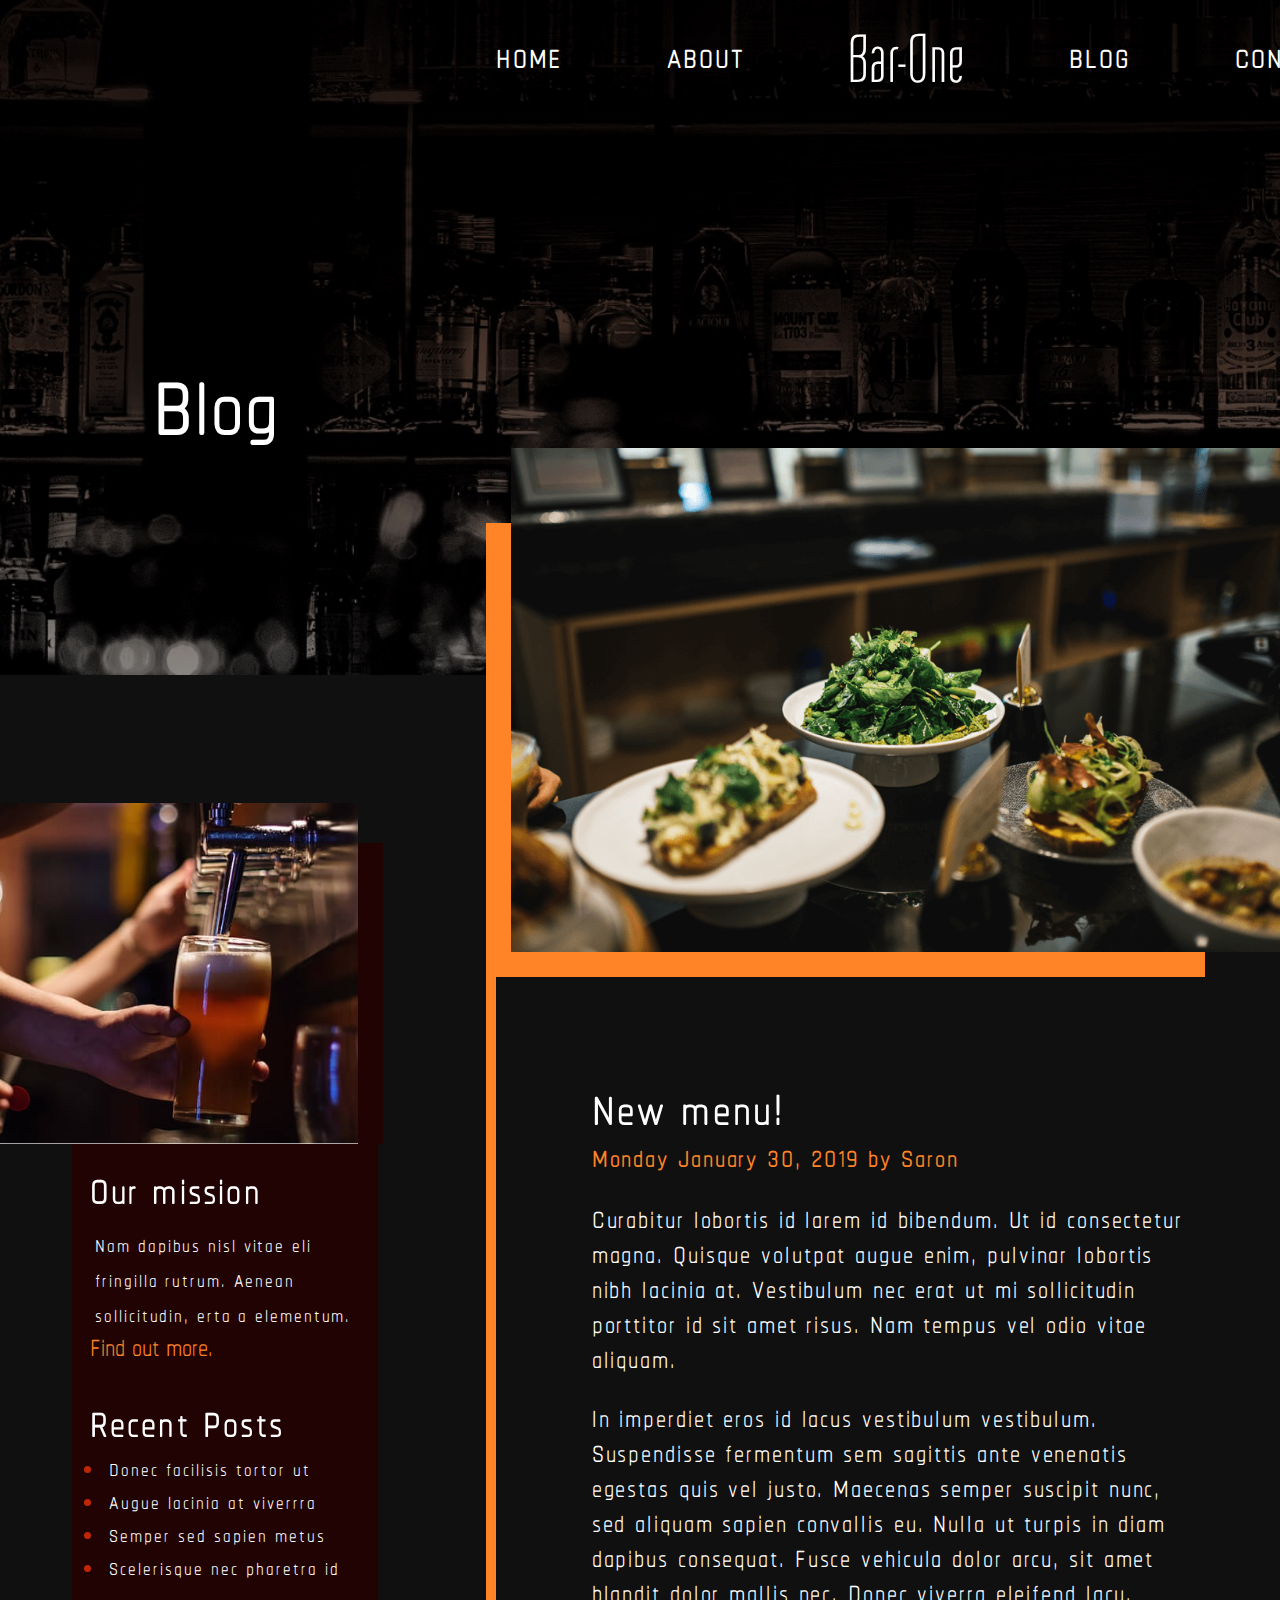
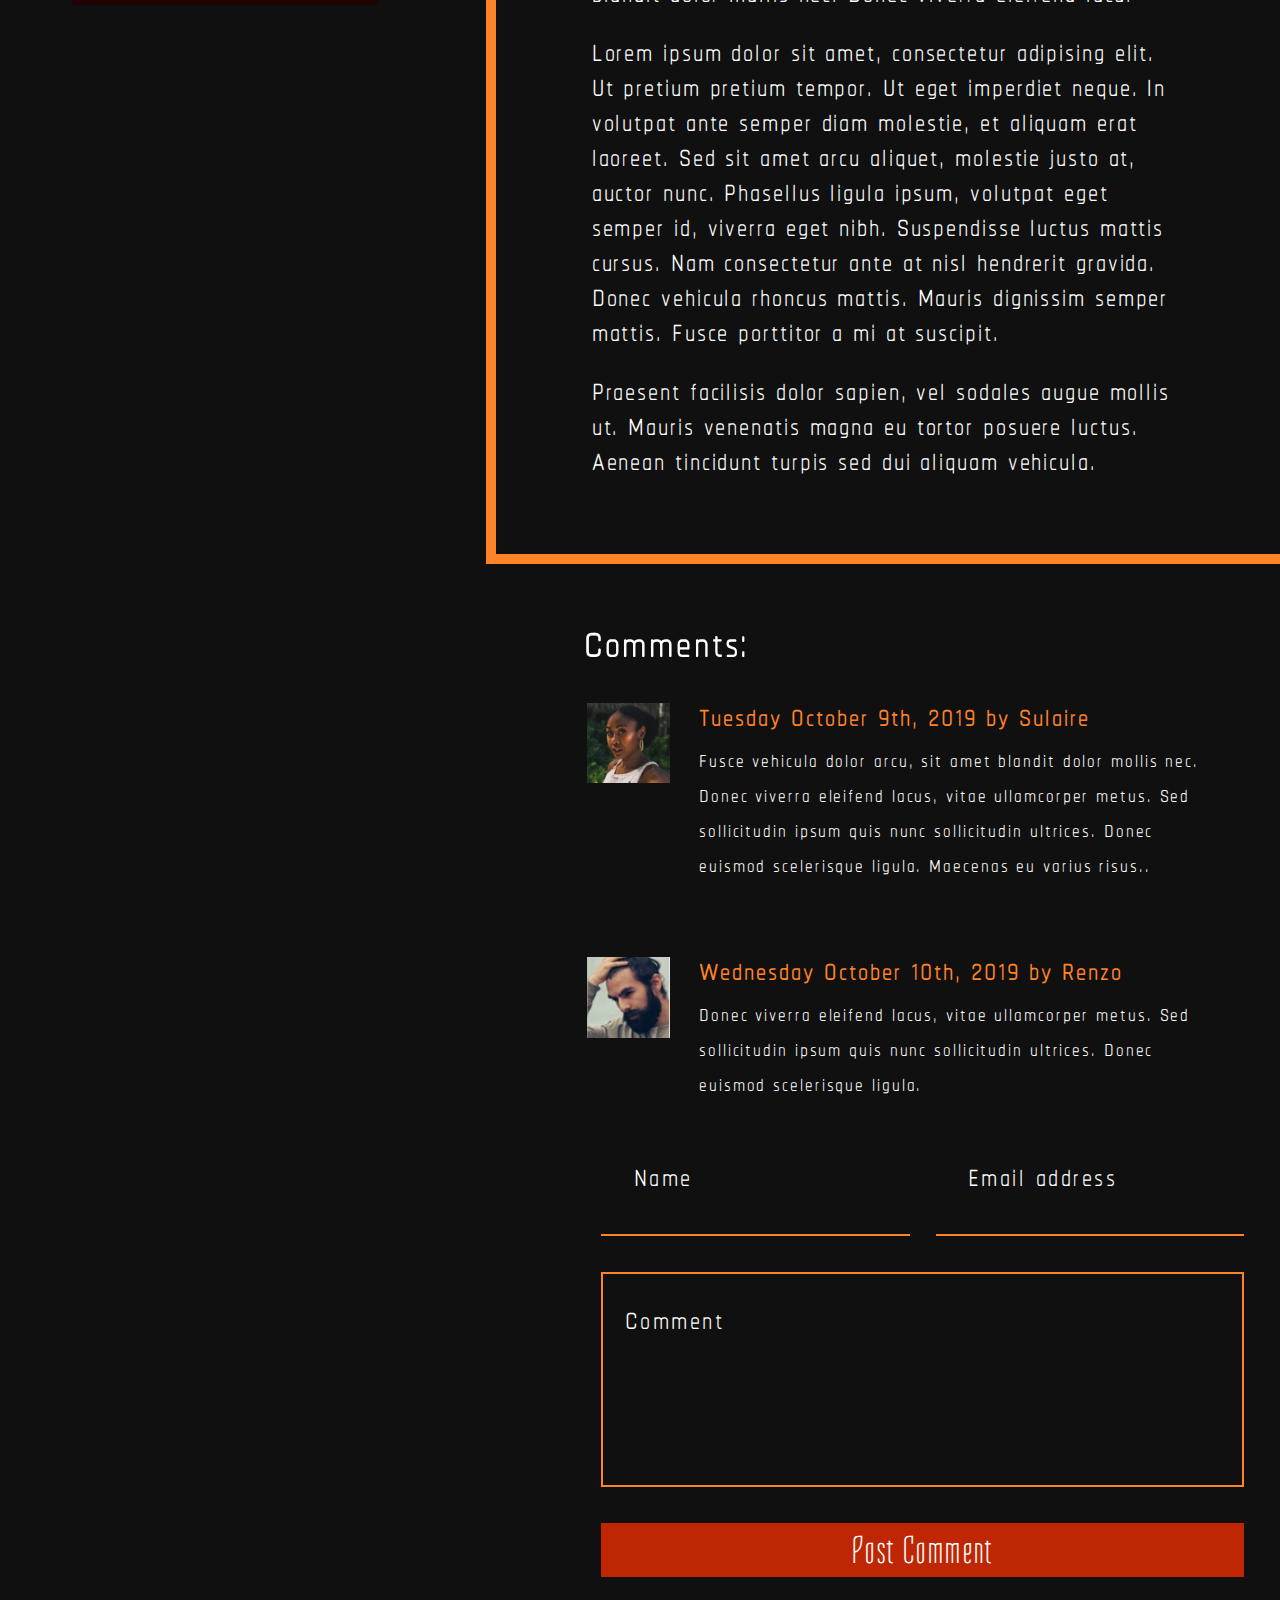
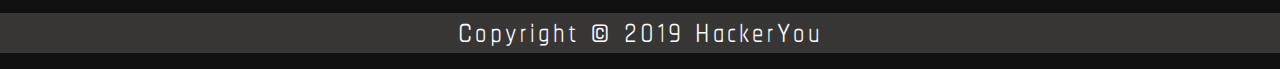
==== blog.html @ d4b72c8e "almost done" ====
<!DOCTYPE html>
<html lang="en">
<head>
    <meta charset="UTF-8">
    <meta name="viewport" content="width=device-width, initial-scale=1.0">
    <meta http-equiv="X-UA-Compatible" content="ie=edge">
    <link rel="stylesheet" href="https://use.fontawesome.com/releases/v5.7.0/css/all.css" integrity="sha384-lZN37f5QGtY3VHgisS14W3ExzMWZxybE1SJSEsQp9S+oqd12jhcu+A56Ebc1zFSJ"
        crossorigin="anonymous">
    <link href="https://fonts.googleapis.com/css?family=Chathura:400,700|Tulpen+One" rel="stylesheet">
    <link rel="stylesheet" href="styles/main.css">
    <title>Blog</title>
</head>
<body>
   <header>
       <div class="blog-background">
            <div class="blog-container">
                <nav>
                    <ul class="nav-container">
                        <li><a href="index.html">Home</a></li>
                        <li><a href="index.html#about">About</a></li>
                        <li><a href="index.html#bar-one" id="logo">Bar-One</a></li>
                        <li><a href="blog.html">Blog</a></li>
                        <li><a href="contact.html">Contact</a></li>
                    </ul>
                </nav>
                <h1>Blog</h1>
                <div class="blog-header-image">
                    <img src="assets/post-image.png" alt="">
                </div>
            </div>
        </div>
    </header>
    <main>
        <div class="flex-container">
            <aside class="sidebar">
                <div class="sidebar-image">
                    <img src="assets/sidebar-image.jpg" alt="">
                </div>
                <div class="sidebar-text">
                    <div class="mission">
                        <h2>Our mission</h2>
                        <p>Nam dapibus nisl vitae eli fringilla rutrum. Aenean sollicitudin, erta a elementum.</p>
                        <a href="#">Find out more.</a>
                    </div>
                    <div class="posts">
                        <h2>Recent Posts</h2>
                        <ul>
                            <li><a href="#"></a><span>Donec facilisis tortor ut</span></li>
                            <li><a href="#"></a><span>Augue lacinia at viverrra</span></li>
                            <li><a href="#"></a><span>Semper sed sapien metus</span></li>
                            <li><a href="#"></a><span>Scelerisque nec pharetra id</span></li>
                        </ul>
                    </div>
                </div>
            </aside>
        
            <section class="menu-section">
                <div class="menu-comments-box">
                    <div class="menu-text">
                        <h2>New menu!</h2>
                        <h3>Monday January 30, 2019 by Saron</h3>
                        <p>Curabitur lobortis id larem id bibendum. Ut id consectetur magna. Quisque volutpat augue enim, pulvinar lobortis nibh lacinia at. Vestibulum nec erat ut mi sollicitudin porttitor id sit amet risus. Nam tempus vel odio vitae aliquam.</p>
                        <p>In imperdiet eros id lacus vestibulum vestibulum. Suspendisse fermentum sem sagittis ante venenatis egestas quis vel justo. Maecenas semper suscipit nunc, sed aliquam sapien convallis eu. Nulla ut turpis in diam dapibus consequat. Fusce vehicula dolor arcu, sit amet blandit dolor mallis nec. Donec viverra eleifend lacu.</p>
                        <p>Lorem ipsum dolor sit amet, consectetur adipising elit. Ut pretium pretium tempor. Ut eget imperdiet neque. In volutpat ante semper diam molestie, et aliquam erat laoreet. Sed sit amet arcu aliquet, molestie justo at, auctor nunc. Phasellus ligula ipsum, volutpat eget semper id, viverra eget nibh. Suspendisse luctus mattis cursus. Nam consectetur ante at nisl hendrerit gravida. Donec vehicula rhoncus mattis. Mauris dignissim semper mattis. Fusce porttitor a mi at suscipit.</p>
                        <p>Praesent facilisis dolor sapien, vel sodales augue mollis ut. Mauris venenatis magna eu tortor posuere luctus. Aenean tincidunt turpis sed dui aliquam vehicula.</p>
                    </div>

                    <div class="comments-section">
                        <h2>Comments:</h2>
                        <div class="comment-1">
                            <div class=comment-image>
                                <img src="assets/comment-image-1.jpg" alt="">
                            </div>
                            <div class="comment-text">
                                <h3>Tuesday October 9th, 2019 by Sulaire</h3>
                                <p>Fusce vehicula dolor arcu, sit amet blandit dolor mollis nec. Donec viverra eleifend lacus, vitae ullamcorper metus. Sed sollicitudin ipsum quis nunc sollicitudin ultrices. Donec euismod scelerisque ligula. Maecenas eu varius risus..</p>
                            </div>
                        </div>
                        <div class="comment-2">
                            <div class=comment-image>
                            <img src="assets/comment-image-2.jpg" alt="">
                            </div>
                            <div class="comment-text">
                                <h3>Wednesday October 10th, 2019 by Renzo</h3>
                                <p>Donec viverra eleifend lacus, vitae ullamcorper metus. Sed sollicitudin ipsum quis nunc sollicitudin ultrices. Donec euismod scelerisque ligula.</p>
                            </div>
                        </div>
                    </div>
                    <form action="" class="form-box">
                        <div class="user-info">
                            <label for="name" class="visually-hidden"></label>
                            <input type="text" id="name" name="name" placeholder="Name">
                            <label for="email" class="visually-hidden"></label>
                            <input type="email" id="email" name="email" placeholder="Email address">
                        </div>
                            <label for="comment" class="visually-hidden">Comment</label>
                            <textarea name="comment" id="" cols="75" rows="3" placeholder="Comment"></textarea>
                        <button>Post Comment</button>
                    </form>
                </div> <!--menu-comments-box-->
            </section>
        </div><!--flex-container -->
    </main>

    <footer>
        <p>Copyright &copy; 2019 HackerYou</p>
    </footer>
</body>
</html>
---- styles/main.css ----
article, aside, details, figcaption, figure, footer, header, hgroup, nav, section, summary {
  display: block; }

audio, canvas, video {
  display: inline-block; }

audio:not([controls]) {
  display: none;
  height: 0; }

[hidden] {
  display: none; }

html {
  font-family: sans-serif;
  -webkit-text-size-adjust: 100%;
  -ms-text-size-adjust: 100%; }

a:focus {
  outline: thin dotted; }

a:active, a:hover {
  outline: 0; }

h1 {
  font-size: 2em; }

abbr[title] {
  border-bottom: 1px dotted; }

b, strong {
  font-weight: 700; }

dfn {
  font-style: italic; }

mark {
  background: #ff0;
  color: #000; }

code, kbd, pre, samp {
  font-family: monospace, serif;
  font-size: 1em; }

pre {
  white-space: pre-wrap;
  word-wrap: break-word; }

q {
  quotes: \201C \201D \2018 \2019; }

small {
  font-size: 80%; }

sub, sup {
  font-size: 75%;
  line-height: 0;
  position: relative;
  vertical-align: baseline; }

sup {
  top: -.5em; }

sub {
  bottom: -.25em; }

img {
  border: 0; }

svg:not(:root) {
  overflow: hidden; }

fieldset {
  border: 1px solid silver;
  margin: 0 2px;
  padding: .35em .625em .75em; }

button, input, select, textarea {
  font-family: inherit;
  font-size: 100%;
  margin: 0; }

button, input {
  line-height: normal; }

button, html input[type=button], input[type=reset], input[type=submit] {
  -webkit-appearance: button;
  cursor: pointer; }

button[disabled], input[disabled] {
  cursor: default; }

input[type=checkbox], input[type=radio] {
  -webkit-box-sizing: border-box;
  box-sizing: border-box;
  padding: 0; }

input[type=search] {
  -webkit-appearance: textfield;
  -moz-box-sizing: content-box;
  -webkit-box-sizing: content-box;
  box-sizing: content-box; }

input[type=search]::-webkit-search-cancel-button, input[type=search]::-webkit-search-decoration {
  -webkit-appearance: none; }

textarea {
  overflow: auto;
  vertical-align: top; }

table {
  border-collapse: collapse;
  border-spacing: 0; }

body, figure {
  margin: 0; }

legend, button::-moz-focus-inner, input::-moz-focus-inner {
  border: 0;
  padding: 0; }

.clearfix:after {
  visibility: hidden;
  display: block;
  font-size: 0;
  content: '';
  clear: both;
  height: 0; }

* {
  -moz-box-sizing: border-box;
  -webkit-box-sizing: border-box;
  box-sizing: border-box; }

.visually-hidden:not(:focus):not(:active) {
  position: absolute;
  width: 1px;
  height: 1px;
  margin: -1px;
  border: 0;
  padding: 0;
  white-space: nowrap;
  -webkit-clip-path: inset(100%);
  clip-path: inset(100%);
  clip: rect(0 0 0);
  overflow: hidden; }

html {
  font-size: 62.5%; }

* {
  margin: 0; }

body {
  font-size: 1.6rem;
  font-family: "Chathura", sans-serif; }

p {
  font-size: 4rem;
  letter-spacing: 1.9px;
  line-height: 40px;
  color: #ffffff; }

h2 {
  color: white;
  font-size: 6.8rem;
  letter-spacing: 2.2px; }

.wrapper {
  max-width: 1600px;
  width: 90%;
  margin: 0 auto; }

img {
  max-width: 100%;
  width: 100%;
  display: block; }

.main-background {
  background-image: url(../../assets/home-image-1.jpg);
  background-size: cover;
  background-position: 0 100%;
  height: 85vh; }

.nav-container {
  margin: 0; }
  .nav-container li {
    list-style: none;
    padding: 0 12%;
    padding-top: 5%;
    letter-spacing: 1.9px; }
  .nav-container a {
    text-decoration: none;
    color: #ffffff;
    font-size: 4.5rem;
    font-weight: 700;
    text-transform: uppercase; }

.fa-bars {
  color: #ffffff;
  font-size: 4rem;
  display: none; }

h1 {
  font-family: "Tulpen One", cursive;
  color: #ff8327;
  font-size: 26rem;
  font-weight: 400;
  margin-top: 20%;
  letter-spacing: 2.4px;
  line-height: 80px; }

header h2,
h3 {
  color: #ffffff;
  margin: 0; }

.main-container {
  display: -webkit-box;
  display: -ms-flexbox;
  display: flex;
  -webkit-box-align: center;
  -ms-flex-align: center;
  align-items: center;
  -webkit-box-orient: vertical;
  -webkit-box-direction: normal;
  -ms-flex-direction: column;
  flex-direction: column;
  position: relative; }

header h2 {
  font-size: 8.3rem;
  font-family: "Chathura", sans-serif;
  font-weight: 700;
  padding-left: 1.5%; }

#logo {
  font-family: "Tulpen One", cursive;
  font-size: 7rem;
  font-weight: 400;
  margin: 0;
  text-transform: none;
  white-space: nowrap; }

.nav-container {
  display: -webkit-box;
  display: -ms-flexbox;
  display: flex;
  -webkit-box-pack: space-evenly;
  -ms-flex-pack: space-evenly;
  justify-content: space-evenly; }

.main-logo {
  text-align: center;
  margin-top: 30vh;
  display: inline-block;
  text-align: left;
  z-index: 20; }

.header-img {
  position: absolute;
  right: 0;
  bottom: 0;
  width: 50vw;
  max-height: 65vh; }
  .header-img img {
    width: 100%; }

@media (max-width: 1180px) {
  .nav-container li {
    padding: 0 10%;
    padding-top: 5%; }
  .header-img {
    display: none; } }

@media (max-width: 860px) {
  .nav-container li {
    padding: 0 7%;
    padding-top: 5%; }
  h1 {
    margin-top: 5%; } }

@media (max-width: 750px) {
  .nav-container li {
    padding: 0 4%;
    padding-top: 4%; } }

@media (max-width: 650px) {
  nav li {
    display: none; }
  nav ul:last-child {
    display: block; } }

@media (max-width: 500px) {
  header h1 {
    font-size: 22rem; }
  header h2 {
    font-size: 8rem; } }

@media (max-width: 400px) {
  header h1 {
    font-size: 18rem; }
  header h2 {
    font-size: 6rem; } }

@media (max-width: 350px) {
  header h1 {
    font-size: 15rem; }
  header h2 {
    font-size: 4.5rem; } }

.about {
  background: #111010; }
  .about p {
    padding: 0 10%; }

.about i {
  color: white;
  font-size: 3rem;
  background: #bf2603;
  padding: 2%;
  border-radius: 50%; }

.about-container {
  display: -webkit-box;
  display: -ms-flexbox;
  display: flex;
  -ms-flex-wrap: wrap;
  flex-wrap: wrap;
  padding-top: 12%;
  padding-bottom: 8%; }

.about-section {
  width: 50%; }

@media (max-width: 1180px) {
  .about-container {
    padding-top: 4%; }
  .about p {
    font-size: 3.5rem;
    padding: 0 5%; } }

@media (max-width: 840px) {
  .about-section {
    width: 100%;
    margin: 2% 0; }
  .about h2 {
    padding-left: 5%;
    font-size: 5rem; } }

@media (max-width: 540px) {
  .about p {
    font-size: 3rem; }
  .about h2 {
    font-size: 4rem; } }

@media (max-width: 500px) {
  .about p {
    line-height: 30px; } }

@media (max-width: 440px) {
  .about p {
    line-height: 25px;
    padding: 3%;
    text-align: center; }
  .about h2 {
    text-align: center; }
  .about-section-3 h2 {
    padding-right: 20%; } }

.locations {
  background: #220303;
  display: -webkit-box;
  display: -ms-flexbox;
  display: flex;
  -ms-flex-wrap: wrap;
  flex-wrap: wrap;
  -webkit-box-align: center;
  -ms-flex-align: center;
  align-items: center; }

.text-image-container {
  display: -webkit-box;
  display: -ms-flexbox;
  display: flex; }

.text-right,
.text-left {
  width: 60%;
  padding: 4% 10%; }

.image-left,
.image-right {
  width: 40%; }

.image-left img {
  -webkit-box-shadow: 25px 25px 0px 0px #ff8327;
  box-shadow: 25px 25px 0px 0px #ff8327;
  position: relative;
  bottom: 13%; }

.image-right img {
  -webkit-box-shadow: -25px 25px 0px 0px #ff8327;
  box-shadow: -25px 25px 0px 0px #ff8327;
  position: relative;
  top: 10%; }

.text-left {
  text-align: right; }
  .text-left p {
    text-align: left;
    padding: 0 20% 0 0; }

.text-right p {
  padding: 0 0 0 20%; }

button {
  background: #bf2603;
  font-family: "Tulpen One", cursive;
  font-size: 4rem;
  font-weight: 400;
  letter-spacing: 2.4px;
  border-style: none;
  color: #ffffff;
  width: 175px;
  padding: 1% 2%; }

.locations button {
  margin: 0 20%; }

.locations h2 {
  padding: 0 20%; }

.locations p {
  padding-top: 3%;
  padding-bottom: 3%; }

.locations h2 {
  line-height: 40px; }

@media (max-width: 1685px) {
  .text-right p,
  .text-right h2 {
    padding-left: 10%; }
  .text-left p,
  .text-right h2 {
    padding-right: 10%; }
  .locations button {
    margin: 0 10%; } }

@media (max-width: 1500px) {
  .text-right,
  .text-left {
    padding: 4% 8%; }
  .locations img {
    position: static; } }

@media (max-width: 1350px) {
  .text-right,
  .text-left {
    padding: 5%;
    display: -webkit-box;
    display: -ms-flexbox;
    display: flex;
    -webkit-box-orient: vertical;
    -webkit-box-direction: normal;
    -ms-flex-direction: column;
    flex-direction: column;
    -webkit-box-align: center;
    -ms-flex-align: center;
    align-items: center; } }

@media (max-width: 1215px) {
  .text-left p,
  .text-right p {
    line-height: 35px; } }

@media (max-width: 1000px) {
  .text-right,
  .text-left {
    width: 100%;
    padding: 5%; }
    .text-right p,
    .text-left p {
      padding: 3%; }
  .image-left,
  .image-right {
    width: 90%; }
  .locations {
    display: -webkit-box;
    display: -ms-flexbox;
    display: flex;
    -webkit-box-pack: center;
    -ms-flex-pack: center;
    justify-content: center; }
  .text-image-container {
    -webkit-box-orient: vertical;
    -webkit-box-direction: reverse;
    -ms-flex-direction: column-reverse;
    flex-direction: column-reverse;
    -webkit-box-align: center;
    -ms-flex-align: center;
    align-items: center; } }

@media (max-width: 850px) {
  .image-left,
  .image-right {
    width: 100%; }
  .locations img {
    -webkit-box-shadow: none;
    box-shadow: none; }
  .locations p {
    text-align: center; } }

@media (max-width: 520px) {
  .text-left p,
  .text-right p {
    font-size: 3.5rem;
    line-height: 35px; }
  .locations button {
    width: 100%;
    margin: 0; }
  .locations h2 {
    padding-left: 0;
    padding-right: 0; }
  .text-left h2 {
    text-align: center; } }

@media (max-width: 450px) {
  .text-left,
  .text-right {
    padding-left: 2%;
    padding-right: 2%; } }

@media (max-width: 400px) {
  .text-left p,
  .text-right p {
    line-height: 30px;
    font-size: 3rem; } }

.party-section {
  background: #111010;
  text-align: center; }
  .party-section h2 {
    color: #ff8327; }

.party-text {
  padding: 5% 15%;
  margin: 3% 0; }
  .party-text button {
    margin-top: 4%;
    width: 250px;
    padding: 0.5%; }

@media (max-width: 1180px) {
  .party-text {
    padding: 5% 10%; } }

@media (max-width: 1000px) {
  .party-text p {
    line-height: 35px; }
  .party-text {
    margin: 0; }
  .party-section img {
    display: none; } }

@media (max-width: 520px) {
  .party-text p {
    font-size: 3.5rem;
    line-height: 30px; }
  .party-text button {
    width: 96%;
    margin-top: 5%; }
  .party-text {
    padding: 5%; } }

@media (max-width: 450px) {
  .party-text {
    padding: 5% 0; }
  .party-text h2 {
    font-size: 10rem;
    letter-spacing: 1px;
    line-height: 80px; }
  .party-text p {
    display: none; }
  .party-text button {
    height: 80px;
    font-size: 7rem;
    margin-top: 10%; } }

@media (max-width: 400px) {
  .party-text h2 {
    font-size: 8rem; }
  .party-text button {
    height: 70px;
    font-size: 6rem;
    margin-top: 10%; } }

.event-container {
  padding: 5%;
  display: -webkit-box;
  display: -ms-flexbox;
  display: flex; }

.event-section {
  background: #111010;
  text-align: left; }
  .event-section h2 {
    color: #ff8327; }
  .event-section button {
    width: 250px;
    padding: 0.5%;
    margin: 0;
    margin-top: 3%; }

.event-image {
  width: 30%;
  padding: 2%; }
  .event-image img {
    -webkit-box-shadow: -25px 25px 0px 0px #ff8327;
    box-shadow: -25px 25px 0px 0px #ff8327; }

.event-text {
  width: 70%;
  padding: 0 5%; }

@media (max-width: 1480px) {
  .event-container {
    padding: 5% 0%; }
  .event-text h2 {
    line-height: 80px; } }

@media (max-width: 1320px) {
  .event-text {
    padding-right: 0; }
  .event-image {
    padding: 0; } }

@media (max-width: 1220px) {
  .event-text h2 {
    line-height: 60px; } }

@media (max-width: 1070px) {
  .event-image {
    width: 45%; }
  .event-text {
    width: 55%; }
    .event-text p {
      line-height: 35px; }
  .event-container {
    -webkit-box-align: center;
    -ms-flex-align: center;
    align-items: center; } }

@media (max-width: 940px) {
  .wrapper {
    width: 100%; }
  .event-image img {
    -webkit-box-shadow: none;
    box-shadow: none; }
  .event-text {
    padding-left: 3%; } }

@media (max-width: 835px) {
  .event-text {
    width: 100%;
    text-align: center; }
  .event-image {
    width: 60%; }
  .event-container {
    -webkit-box-orient: vertical;
    -webkit-box-direction: normal;
    -ms-flex-direction: column;
    flex-direction: column;
    -webkit-box-align: center;
    -ms-flex-align: center;
    align-items: center;
    padding: 5%; } }

@media (max-width: 520px) {
  .event-text p {
    font-size: 3.5rem;
    line-height: 30px; }
  .event-text button {
    width: 96%;
    margin-top: 5%; }
  .event-image {
    width: 90%; }
  .event-container {
    padding: 0; }
  .event-text {
    padding: 5% 2%; } }

@media (max-width: 400px) {
  .event-text p {
    line-height: 30px;
    font-size: 3rem; }
  .event-image {
    width: 100%;
    margin-top: 2%; } }

.gallery-section {
  background: #220303;
  width: 100%;
  padding: 7% 5%; }

.gallery {
  display: -webkit-box;
  display: -ms-flexbox;
  display: flex; }

.gallery-item-2 {
  margin: 0 3%; }

.gallery-item {
  width: calc(100% / 3); }

@media (max-width: 1400px) {
  .gallery-section {
    padding: 6% 3%; } }

@media (max-width: 1150px) {
  .gallery-section {
    padding: 5% 2%; } }

@media (max-width: 1000px) {
  .gallery-item {
    width: 80%;
    margin: 0;
    padding: 3%; }
  .gallery {
    -webkit-box-orient: vertical;
    -webkit-box-direction: normal;
    -ms-flex-direction: column;
    flex-direction: column;
    -webkit-box-align: center;
    -ms-flex-align: center;
    align-items: center; } }

@media (max-width: 700px) {
  .gallery-item {
    width: 90%; } }

@media (max-width: 520px) {
  .gallery-item {
    width: 100%;
    padding: 3% 0; } }

@media (max-width: 400px) {
  .gallery-section {
    padding: 3% 0; }
  .wrapper {
    width: 100%; } }

footer {
  background: #383635; }

footer p {
  text-align: center;
  color: #ffffff;
  font-size: 4.5rem;
  letter-spacing: 3px; }

@media (max-width: 800px) {
  footer p {
    font-size: 3rem; } }

img {
  max-width: 100%;
  display: block; }

body {
  background: #111010; }

.blog-background {
  background-image: url("../../assets/blog-header-1.jpg");
  background-size: cover;
  background-position: 0 300%;
  height: 75vh; }

.blog-header-image {
  width: calc(62% - 25px);
  position: absolute;
  right: 0;
  top: 100%; }
  .blog-header-image img {
    -webkit-box-shadow: -50px 50px 0px -25px #ff8327;
    box-shadow: -50px 50px 0px -25px #ff8327; }

.nav-container {
  display: -webkit-box;
  display: -ms-flexbox;
  display: flex; }

.blog-container {
  display: -webkit-box;
  display: -ms-flexbox;
  display: flex;
  -webkit-box-orient: vertical;
  -webkit-box-direction: normal;
  -ms-flex-direction: column;
  flex-direction: column;
  -webkit-box-align: center;
  -ms-flex-align: center;
  align-items: center;
  position: relative; }

.blog-container h1 {
  font-family: "Chathura", sans-serif;
  color: #ffffff;
  font-size: 13rem;
  font-weight: 700;
  margin-top: 30vh;
  margin-left: 17vh;
  -ms-flex-item-align: start;
  align-self: flex-start;
  letter-spacing: 1px; }

.sidebar {
  width: 28%;
  margin-top: 10%; }

.sidebar-image img {
  -webkit-box-shadow: 45px 20px 0 -20px #220303;
  box-shadow: 45px 20px 0 -20px #220303; }

.menu-text {
  border-bottom: 10px solid #ff8327;
  border-left: 10px solid #ff8327; }
  .menu-text h2 {
    line-height: 30px;
    font-size: 7rem; }
  .menu-text h3 {
    color: #ff8327;
    font-size: 4rem;
    letter-spacing: 1.9px; }

.menu-text {
  padding: 8% 12%;
  margin-top: 45%; }
  .menu-text p {
    padding: 2% 0;
    line-height: 35px; }

.menu-section {
  width: 62%; }

@media (max-width: 1450px) {
  .menu-text {
    margin-top: 25%;
    padding-top: 28%; } }

.sidebar-text {
  background: #220303;
  width: 85.4%;
  margin-left: 20%;
  padding: 5% 0;
  padding-left: 10%; }
  .sidebar-text h2 {
    font-size: 8rem;
    line-height: 60px; }
  .sidebar-text p {
    padding-right: 10%; }

.mission {
  margin-bottom: 10%; }
  .mission a {
    color: #ff8327;
    text-decoration: none;
    font-size: 4rem;
    padding: 0;
    line-height: 20px; }
  .mission p {
    line-height: 35px; }

.posts li {
  color: #bf2603;
  font-size: 2rem; }

.posts span {
  color: #ffffff;
  font-size: 4rem;
  line-height: 30px;
  letter-spacing: 2px;
  padding-left: 2%; }

.posts ul {
  padding-left: 5%; }

@media (max-width: 1550px) {
  .sidebar-text {
    padding-left: 5%; } }

@media (max-width: 1400px) {
  .sidebar-text h2 {
    font-size: 6rem; }
  .mission p {
    font-size: 3rem;
    padding: 2%; }
  .posts span {
    font-size: 3rem; } }

@media (max-width: 1200px) {
  .menu-text {
    padding: 8%;
    padding-top: 20%; } }

@media (max-width: 1080px) {
  .sidebar {
    width: 34%;
    margin-top: 4%; } }

@media (max-width: 1050px) {
  .menu-section {
    width: 100%; }
  .blog-header-image {
    top: 170%; }
  .menu-text {
    padding-top: 5%;
    margin-top: 0; }
  .sidebar-text {
    width: 100%;
    margin-left: 0%; }
  .sidebar-image img {
    -webkit-box-shadow: none;
    box-shadow: none; } }

@media (max-width: 1000px) {
  .menu-text p {
    font-size: 3.5rem;
    line-height: 30px; }
  .menu-text {
    padding: 5%; } }

@media (max-width: 940px) {
  .blog-header-image img {
    -webkit-box-shadow: -15px 15px 0 0 #ff8327;
    box-shadow: -15px 15px 0 0 #ff8327; } }

@media (max-width: 800px) {
  aside {
    display: none; }
  .blog-header-image {
    position: static;
    display: block;
    width: 100%; }
    .blog-header-image img {
      -webkit-box-shadow: none;
      box-shadow: none; }
  .blog-container h1 {
    margin: 10%;
    margin-bottom: 30%; }
  .menu-text {
    margin-top: 50%; } }

@media (max-width: 650px) {
  .blog-container h1 {
    margin: 25% 15% 40% 15%; } }

@media (max-width: 575px) {
  .blog-container h1 {
    margin-bottom: 60%; }
  .menu-text {
    margin-top: 60%; }
  .user-info {
    display: -webkit-box;
    display: -ms-flexbox;
    display: flex;
    -webkit-box-orient: vertical;
    -webkit-box-direction: normal;
    -ms-flex-direction: column;
    flex-direction: column; } }

@media (max-width: 525px) {
  .blog-header-image {
    display: none; }
  .menu-text {
    margin-top: 0; }
  .menu-text p {
    line-height: 25px;
    font-size: 3rem; } }

.comments-section {
  padding-left: 10%;
  margin-top: 4%; }

.comments-section h2 {
  padding-left: 2.5%; }

.comment-1,
.comment-2 {
  display: -webkit-box;
  display: -ms-flexbox;
  display: flex;
  padding: 2% 10% 2% 3%; }

.comment-1 {
  padding-top: 0; }

.comment-2 {
  padding-top: 7%; }

.comments-section img {
  width: 100%; }

.comment-image {
  width: 15%;
  padding-top: 10px;
  padding-right: 10px; }

.comment-text {
  width: 85%;
  padding-left: 3%; }
  .comment-text h3 {
    color: #ff8327;
    font-size: 5rem;
    letter-spacing: 2px;
    line-height: 50px; }
  .comment-text p {
    line-height: 35px; }

.flex-container {
  display: -webkit-box;
  display: -ms-flexbox;
  display: flex;
  -webkit-box-pack: justify;
  -ms-flex-pack: justify;
  justify-content: space-between;
  -ms-flex-wrap: wrap;
  flex-wrap: wrap; }

.menu-comments-box {
  display: -webkit-box;
  display: -ms-flexbox;
  display: flex;
  -webkit-box-orient: vertical;
  -webkit-box-direction: normal;
  -ms-flex-direction: column;
  flex-direction: column; }

@media (max-width: 1400px) {
  .comments-section p {
    font-size: 3.5rem; }
  .comments-section h3 {
    font-size: 4.4rem; } }

@media (max-width: 1280px) {
  .comments-section p {
    font-size: 3rem; }
  .comments-section h3 {
    font-size: 4rem; }
  .comments-section h2 {
    font-size: 6rem; } }

@media (max-width: 1200px) {
  .comments-section {
    padding: 0; }
  .comment-1,
  .comment-2 {
    padding-right: 2%; } }

@media (max-width: 650px) {
  .comments-section p {
    line-height: 30px; }
  .comments-section h3 {
    font-size: 3.5rem; }
  .comments-section h2 {
    font-size: 5rem; } }

@media (max-width: 525px) {
  .comments-section p {
    line-height: 25px;
    font-size: 3rem; }
  .comments-section h3 {
    font-size: 3rem; } }

.form-box {
  display: -webkit-box;
  display: -ms-flexbox;
  display: flex;
  -webkit-box-orient: vertical;
  -webkit-box-direction: normal;
  -ms-flex-direction: column;
  flex-direction: column;
  color: white;
  -webkit-box-align: center;
  -ms-flex-align: center;
  align-items: center;
  width: 100%;
  padding-left: 10%; }
  .form-box textarea {
    width: 90%;
    border: 2px solid #ff8327;
    background: #111010;
    margin: 5% 0;
    padding-left: 3%;
    padding-top: 2%;
    color: #ffffff;
    font-size: 4rem;
    resize: none;
    letter-spacing: 2.5px; }
  .form-box button {
    width: 90%;
    margin: 0;
    margin-bottom: 5%;
    padding: 5px; }
  .form-box input {
    color: #ffffff;
    padding-left: 5%;
    font-size: 5rem;
    letter-spacing: 2.5px; }

::-webkit-input-placeholder {
  color: white;
  opacity: 1;
  font-size: 4rem; }

:-ms-input-placeholder {
  color: white;
  opacity: 1;
  font-size: 4rem; }

::-ms-input-placeholder {
  color: white;
  opacity: 1;
  font-size: 4rem; }

::placeholder {
  color: white;
  opacity: 1;
  font-size: 4rem; }

.user-info {
  width: 90%; }

.user-info input {
  width: 48%;
  background: #111010;
  border: none;
  border-bottom: 2px solid #ff8327;
  height: 120px; }

.user-info {
  display: -webkit-box;
  display: -ms-flexbox;
  display: flex;
  -webkit-box-orient: horizontal;
  -webkit-box-direction: normal;
  -ms-flex-direction: row;
  flex-direction: row;
  -webkit-box-pack: justify;
  -ms-flex-pack: justify;
  justify-content: space-between; }

@media (max-width: 1200px) {
  .form-box {
    padding-left: 2%; } }

@media (max-width: 575px) {
  .user-info {
    -webkit-box-orient: vertical;
    -webkit-box-direction: normal;
    -ms-flex-direction: column;
    flex-direction: column; }
  .user-info input {
    width: 100%;
    height: 90px; } }

.contact-background {
  background-image: url(../../assets/contact-header-1.jpg);
  background-size: cover;
  height: 65vh; }

.nav-flexbox {
  display: -webkit-box;
  display: -ms-flexbox;
  display: flex;
  -webkit-box-pack: center;
  -ms-flex-pack: center;
  justify-content: center; }

.contact-container {
  display: -webkit-box;
  display: -ms-flexbox;
  display: flex;
  -webkit-box-orient: vertical;
  -webkit-box-direction: normal;
  -ms-flex-direction: column;
  flex-direction: column;
  -webkit-box-align: center;
  -ms-flex-align: center;
  align-items: center; }

.contact-background h1 {
  font-family: "Chathura", sans-serif;
  color: #ffffff;
  font-size: 14rem;
  font-weight: 700;
  margin-top: 25vh;
  margin-left: 15vh;
  letter-spacing: 1px;
  -ms-flex-item-align: start;
  align-self: flex-start; }

.contact-flexbox {
  display: -webkit-box;
  display: -ms-flexbox;
  display: flex;
  margin-left: 10%; }

.socials {
  width: 30%;
  display: -webkit-box;
  display: -ms-flexbox;
  display: flex;
  -webkit-box-orient: vertical;
  -webkit-box-direction: normal;
  -ms-flex-direction: column;
  flex-direction: column;
  -webkit-box-pack: center;
  -ms-flex-pack: center;
  justify-content: center; }
  .socials i {
    color: #ffffff;
    font-size: 4rem; }

.social-icons {
  display: -webkit-box;
  display: -ms-flexbox;
  display: flex;
  list-style: none;
  padding: 0; }
  .social-icons li {
    padding: 10px; }

.contact-form {
  display: -webkit-box;
  display: -ms-flexbox;
  display: flex;
  -webkit-box-orient: vertical;
  -webkit-box-direction: normal;
  -ms-flex-direction: column;
  flex-direction: column;
  -webkit-box-align: center;
  -ms-flex-align: center;
  align-items: center;
  color: white;
  background: #220303;
  width: 60%;
  -webkit-box-shadow: 25px 25px 0 0 #ff8327;
  box-shadow: 25px 25px 0 0 #ff8327;
  margin: 5%;
  position: relative;
  bottom: 200px; }
  .contact-form textarea {
    width: 100%;
    border: 2px solid #ffffff;
    background: #220303;
    margin: 5% 0;
    padding-left: 3%;
    color: #ffffff;
    font-size: 4rem;
    resize: none; }
  .contact-form button {
    width: 90%;
    margin: 0;
    margin-bottom: 5%; }
  .contact-form input {
    color: #ffffff;
    padding-left: 5%;
    font-size: 5rem; }

::-webkit-input-placeholder {
  font-size: 4rem; }

:-ms-input-placeholder {
  font-size: 4rem; }

::-ms-input-placeholder {
  font-size: 4rem; }

::placeholder {
  font-size: 4rem; }

.contact-info {
  width: 90%; }

.contact-info input {
  width: 48%;
  background: #220303;
  border: none;
  border-bottom: 2px solid #ffffff;
  height: 150px; }

.contact-info {
  display: -webkit-box;
  display: -ms-flexbox;
  display: flex;
  -webkit-box-orient: horizontal;
  -webkit-box-direction: normal;
  -ms-flex-direction: row;
  flex-direction: row;
  -webkit-box-pack: justify;
  -ms-flex-pack: justify;
  justify-content: space-between; }

/*# sourceMappingURL=main.css.map */
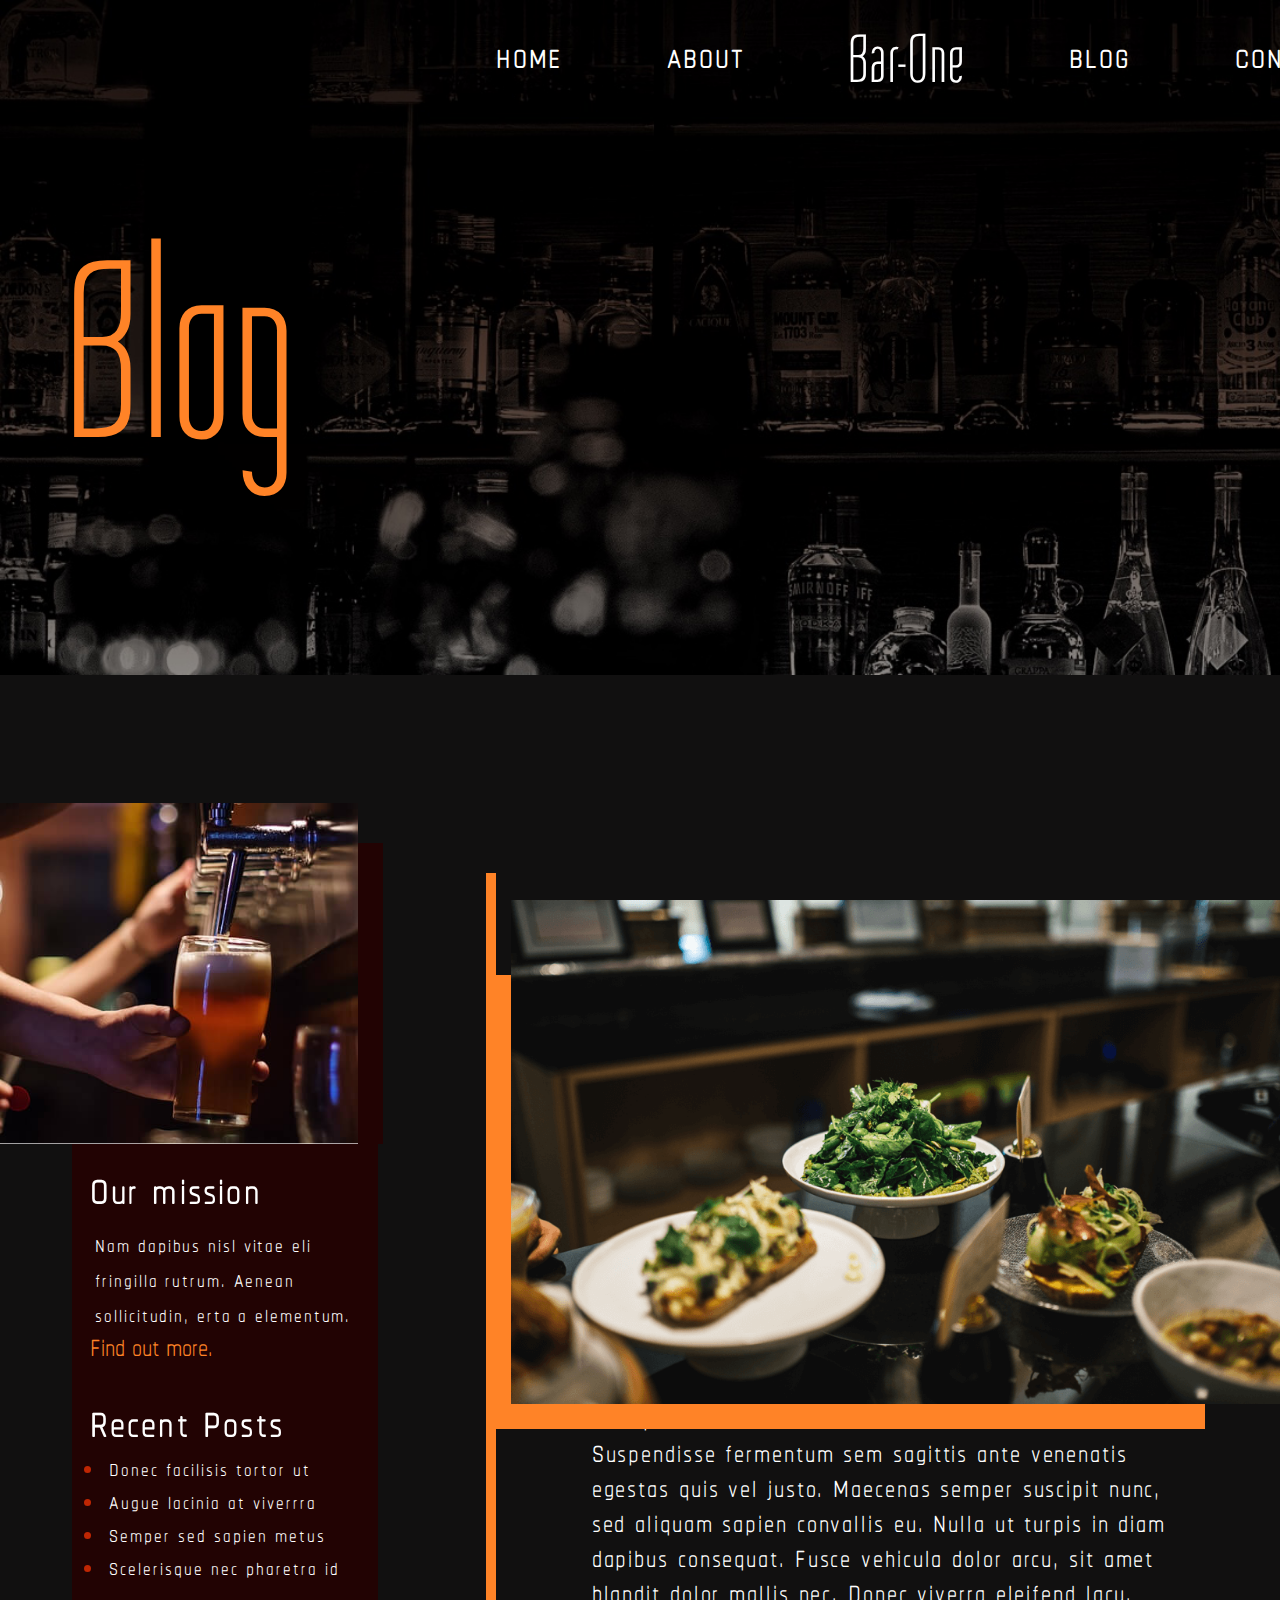
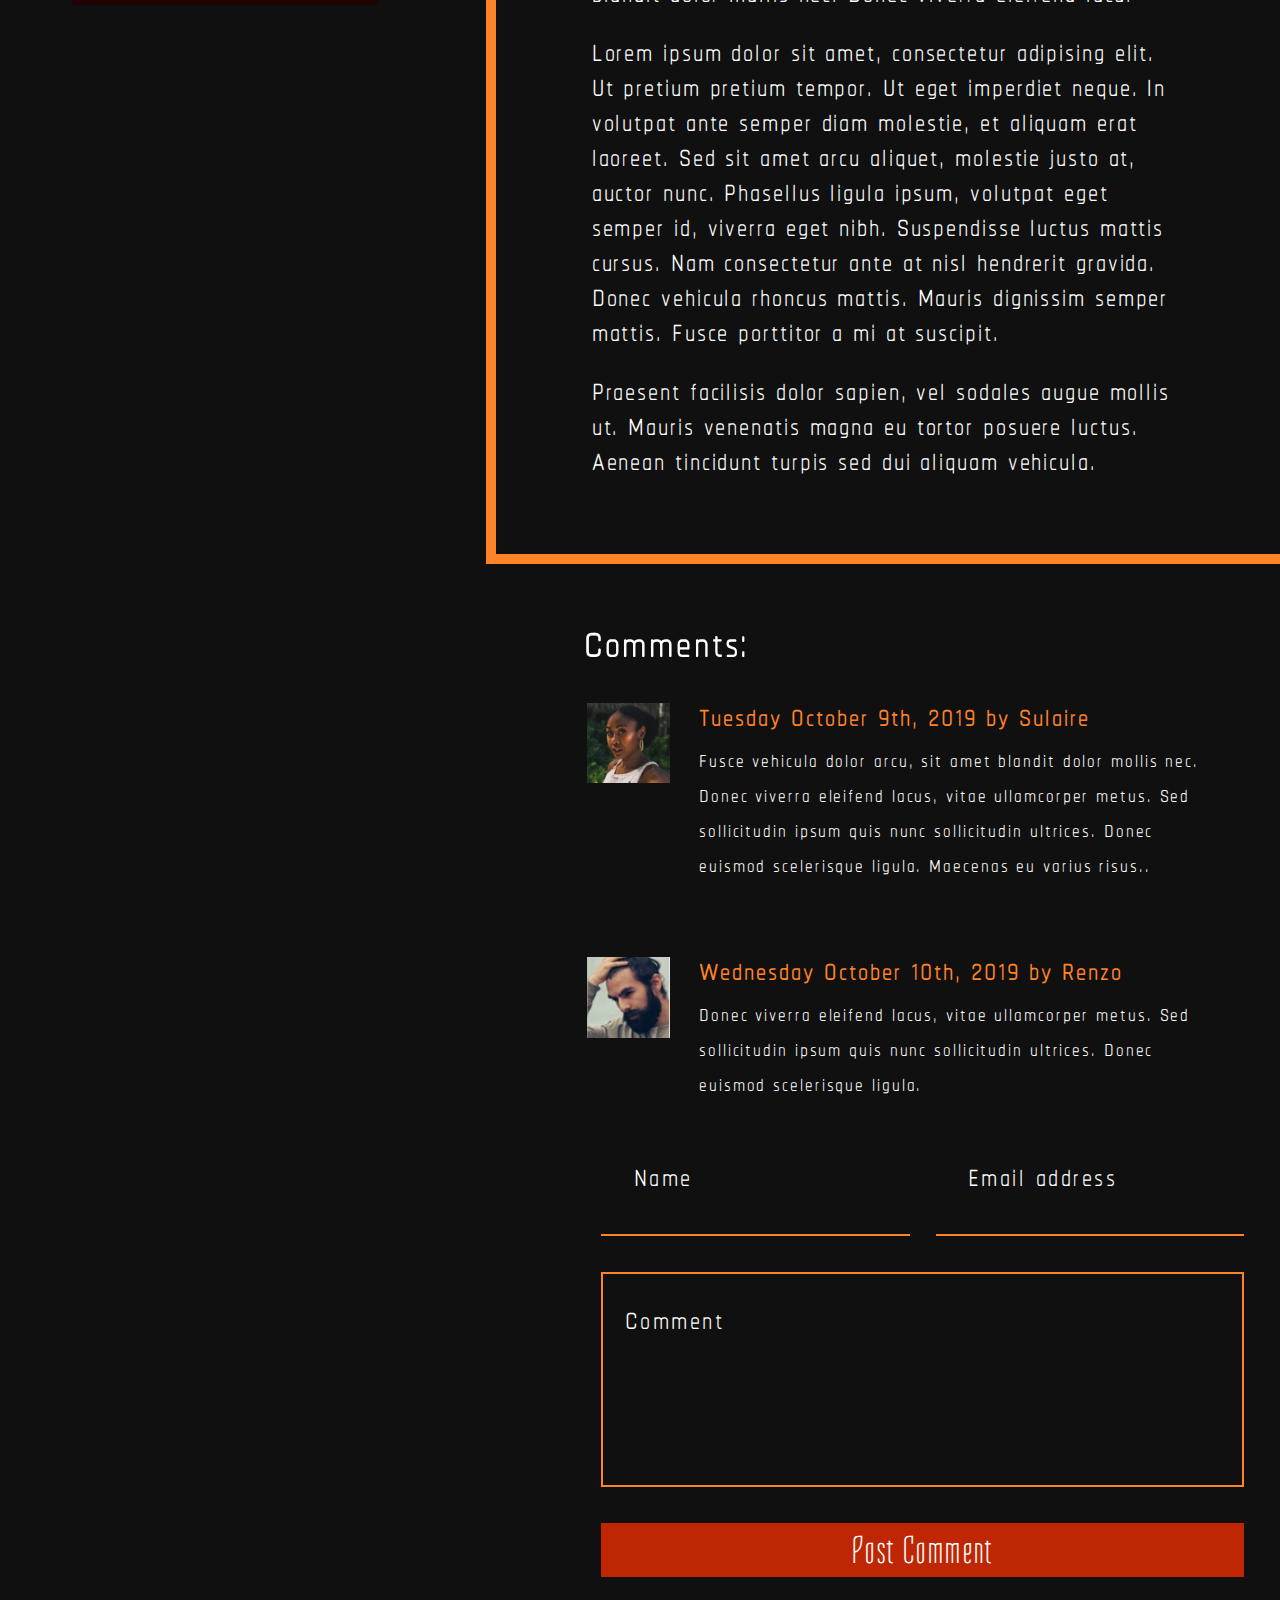
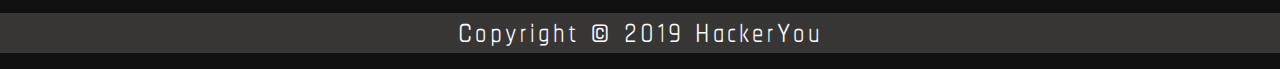
==== commit 291fde33: "fixed stuff, added nav functionality" ====
--- a/blog.html
+++ b/blog.html
@@ -13,28 +13,29 @@
 <body>
    <header>
        <div class="blog-background">
-            <div class="blog-container">
-                <nav>
-                    <ul class="nav-container">
+                <nav class="blog-nav nav-list">
+                    <ul class="nav-container nav-list open">
                         <li><a href="index.html">Home</a></li>
-                        <li><a href="index.html#about">About</a></li>
-                        <li><a href="index.html#bar-one" id="logo">Bar-One</a></li>
+                        <li><a href="#about">About</a></li>
+                        <li><a href="#bar-one" id="logo">Bar-One</a></li>
                         <li><a href="blog.html">Blog</a></li>
                         <li><a href="contact.html">Contact</a></li>
-                    </ul>
+                    </ul>  
                 </nav>
+                   <div class="menuToggle">
+                        <div class="hamburger"></div>
+                    </div>
                 <h1>Blog</h1>
                 <div class="blog-header-image">
-                    <img src="assets/post-image.png" alt="">
+                    <img src="assets/post-image.png" alt="a variety of entrees">
                 </div>
-            </div>
         </div>
     </header>
     <main>
         <div class="flex-container">
             <aside class="sidebar">
                 <div class="sidebar-image">
-                    <img src="assets/sidebar-image.jpg" alt="">
+                    <img src="assets/sidebar-image.jpg" alt="a pint of beer on tap">
                 </div>
                 <div class="sidebar-text">
                     <div class="mission">
@@ -69,7 +70,7 @@
                         <h2>Comments:</h2>
                         <div class="comment-1">
                             <div class=comment-image>
-                                <img src="assets/comment-image-1.jpg" alt="">
+                                <img src="assets/comment-image-1.jpg" alt="comment profile picture">
                             </div>
                             <div class="comment-text">
                                 <h3>Tuesday October 9th, 2019 by Sulaire</h3>
@@ -78,7 +79,7 @@
                         </div>
                         <div class="comment-2">
                             <div class=comment-image>
-                            <img src="assets/comment-image-2.jpg" alt="">
+                            <img src="assets/comment-image-2.jpg" alt="comment profile picture">
                             </div>
                             <div class="comment-text">
                                 <h3>Wednesday October 10th, 2019 by Renzo</h3>
@@ -105,5 +106,19 @@
     <footer>
         <p>Copyright &copy; 2019 HackerYou</p>
     </footer>
+
+    <script src='https://code.jquery.com/jquery-3.2.1.min.js'
+        integrity='sha256-hwg4gsxgFZhOsEEamdOYGBf13FyQuiTwlAQgxVSNgt4=' crossorigin='anonymous'></script>
+    <script>
+        $('.menuToggle').click(function () {
+            $('ul').toggleClass('opening');
+            $(this).toggleClass('open');
+        })
+
+        $("a").click(function () {
+            $('ul').removeClass("opening");
+            $('.menuToggle').toggleClass('open');
+        });
+    </script>
 </body>
 </html>--- a/styles/main.css
+++ b/styles/main.css
@@ -175,12 +175,6 @@
   max-width: 100%;
   width: 100%;
   display: block; }
-
-.main-background {
-  background-image: url(../../assets/home-image-1.jpg);
-  background-size: cover;
-  background-position: 0 100%;
-  height: 85vh; }
 
 .nav-container {
   margin: 0; }
@@ -196,10 +190,92 @@
     font-weight: 700;
     text-transform: uppercase; }
 
-.fa-bars {
-  color: #ffffff;
-  font-size: 4rem;
+.nav-container {
+  display: -webkit-box;
+  display: -ms-flexbox;
+  display: flex;
+  -webkit-box-pack: space-evenly;
+  -ms-flex-pack: space-evenly;
+  justify-content: space-evenly;
+  -webkit-transition: top 0.5s;
+  -o-transition: top 0.5s;
+  transition: top 0.5s; }
+
+nav a:hover {
+  color: #ff8327; }
+
+.menuToggle {
+  position: fixed;
+  padding: 0.8em;
+  top: 1em;
+  right: .1em;
+  cursor: pointer;
+  z-index: 150; }
+
+.nav-list.opening {
+  display: block;
+  position: fixed;
+  text-align: center;
+  font-size: 5rem;
+  left: 0;
+  background-color: rgba(0, 0, 0, 0.8);
+  height: 100vh;
+  width: 100vw;
+  z-index: 100; }
+
+.nav-list.opening a {
+  font-size: 7rem;
+  font-weight: 700; }
+
+.hamburger, .hamburger::before, .hamburger::after {
+  content: '';
+  display: block;
+  background: #ff8327;
+  height: 3px;
+  width: 2em;
+  border-radius: 3px;
+  -webkit-transition: all ease-in-out 350ms;
+  -o-transition: all ease-in-out 350ms;
+  transition: all ease-in-out 350ms; }
+
+.hamburger::before {
+  -webkit-transform: translateY(-7px);
+  -ms-transform: translateY(-7px);
+  transform: translateY(-7px); }
+
+.hamburger::after {
+  -webkit-transform: translateY(4px);
+  -ms-transform: translateY(4px);
+  transform: translateY(4px); }
+
+.open .hamburger {
+  -webkit-transform: rotate(45deg);
+  -ms-transform: rotate(45deg);
+  transform: rotate(45deg); }
+
+.open .hamburger::before {
   display: none; }
+
+.open .hamburger::after {
+  -webkit-transform: translateY(-1px) rotate(-90deg);
+  -ms-transform: translateY(-1px) rotate(-90deg);
+  transform: translateY(-1px) rotate(-90deg); }
+
+@media (max-width: 780px) {
+  .nav-list {
+    display: none; }
+  #logo {
+    display: none; } }
+
+@media (min-width: 781px) {
+  .menuToggle {
+    display: none; } }
+
+.main-background {
+  background-image: url(../../assets/home-image-1.jpg);
+  background-size: cover;
+  background-position: 0 100%;
+  height: 85vh; }
 
 h1 {
   font-family: "Tulpen One", cursive;
@@ -242,14 +318,6 @@
   text-transform: none;
   white-space: nowrap; }
 
-.nav-container {
-  display: -webkit-box;
-  display: -ms-flexbox;
-  display: flex;
-  -webkit-box-pack: space-evenly;
-  -ms-flex-pack: space-evenly;
-  justify-content: space-evenly; }
-
 .main-logo {
   text-align: center;
   margin-top: 30vh;
@@ -286,10 +354,12 @@
     padding-top: 4%; } }
 
 @media (max-width: 650px) {
-  nav li {
-    display: none; }
-  nav ul:last-child {
-    display: block; } }
+  nav {
+    display: -webkit-box;
+    display: -ms-flexbox;
+    display: flex;
+    -ms-flex-item-align: end;
+    align-self: flex-end; } }
 
 @media (max-width: 500px) {
   header h1 {
@@ -777,6 +847,10 @@
   background-size: cover;
   background-position: 0 300%;
   height: 75vh; }
+  .blog-background h1 {
+    line-height: initial;
+    margin-top: 9%;
+    margin-left: 5%; }
 
 .blog-header-image {
   width: calc(62% - 25px);
@@ -787,30 +861,20 @@
     -webkit-box-shadow: -50px 50px 0px -25px #ff8327;
     box-shadow: -50px 50px 0px -25px #ff8327; }
 
-.nav-container {
-  display: -webkit-box;
-  display: -ms-flexbox;
-  display: flex; }
-
-.blog-container {
-  display: -webkit-box;
-  display: -ms-flexbox;
-  display: flex;
-  -webkit-box-orient: vertical;
-  -webkit-box-direction: normal;
-  -ms-flex-direction: column;
-  flex-direction: column;
-  -webkit-box-align: center;
-  -ms-flex-align: center;
-  align-items: center;
-  position: relative; }
+.blog-nav {
+  display: -webkit-box;
+  display: -ms-flexbox;
+  display: flex;
+  -webkit-box-pack: center;
+  -ms-flex-pack: center;
+  justify-content: center; }
 
 .blog-container h1 {
   font-family: "Chathura", sans-serif;
   color: #ffffff;
   font-size: 13rem;
   font-weight: 700;
-  margin-top: 30vh;
+  margin-top: 10vh;
   margin-left: 17vh;
   -ms-flex-item-align: start;
   align-self: flex-start;
@@ -837,7 +901,7 @@
 
 .menu-text {
   padding: 8% 12%;
-  margin-top: 45%; }
+  margin-top: 83%; }
   .menu-text p {
     padding: 2% 0;
     line-height: 35px; }
@@ -974,11 +1038,22 @@
 @media (max-width: 525px) {
   .blog-header-image {
     display: none; }
+  .blog-background h1 {
+    margin-top: 20%; }
   .menu-text {
     margin-top: 0; }
   .menu-text p {
     line-height: 25px;
     font-size: 3rem; } }
+
+@media (max-width: 475px) {
+  .menu-text p {
+    font-size: 2.8rem;
+    line-height: 20px; }
+  .menu-text h2 {
+    font-size: 5.5rem; }
+  .menu-text h3 {
+    font-size: 3.5rem; } }
 
 .comments-section {
   padding-left: 10%;
@@ -1073,6 +1148,26 @@
     font-size: 3rem; }
   .comments-section h3 {
     font-size: 3rem; } }
+
+@media (max-width: 475px) {
+  .comments-section p {
+    font-size: 2.8rem;
+    line-height: 20px; }
+  .comments-section h2 {
+    font-size: 5.5rem; }
+  .comments-section h3 {
+    font-size: 2.5rem; }
+  .comment-text {
+    padding-left: 0; } }
+
+@media (max-width: 425px) {
+  .comments-section p {
+    font-size: 2rem; }
+  .comments-section h2 {
+    font-size: 4.5rem; }
+  .comments-section h3 {
+    font-size: 2rem;
+    letter-spacing: 1px; } }
 
 .form-box {
   display: -webkit-box;
@@ -1110,22 +1205,26 @@
     font-size: 5rem;
     letter-spacing: 2.5px; }
 
-::-webkit-input-placeholder {
+input::-webkit-input-placeholder,
+textarea::-webkit-input-placeholder {
   color: white;
   opacity: 1;
   font-size: 4rem; }
 
-:-ms-input-placeholder {
+input:-ms-input-placeholder,
+textarea:-ms-input-placeholder {
   color: white;
   opacity: 1;
   font-size: 4rem; }
 
-::-ms-input-placeholder {
+input::-ms-input-placeholder,
+textarea::-ms-input-placeholder {
   color: white;
   opacity: 1;
   font-size: 4rem; }
 
-::placeholder {
+input::placeholder,
+textarea::placeholder {
   color: white;
   opacity: 1;
   font-size: 4rem; }
@@ -1155,6 +1254,28 @@
 @media (max-width: 1200px) {
   .form-box {
     padding-left: 2%; } }
+
+@media (max-width: 725px) {
+  input::-webkit-input-placeholder,
+  textarea::-webkit-input-placeholder {
+    color: white;
+    opacity: 1;
+    font-size: 3rem; }
+  input:-ms-input-placeholder,
+  textarea:-ms-input-placeholder {
+    color: white;
+    opacity: 1;
+    font-size: 3rem; }
+  input::-ms-input-placeholder,
+  textarea::-ms-input-placeholder {
+    color: white;
+    opacity: 1;
+    font-size: 3rem; }
+  input::placeholder,
+  textarea::placeholder {
+    color: white;
+    opacity: 1;
+    font-size: 3rem; } }
 
 @media (max-width: 575px) {
   .user-info {
@@ -1164,7 +1285,11 @@
     flex-direction: column; }
   .user-info input {
     width: 100%;
-    height: 90px; } }
+    height: 60px; } }
+
+@media (max-width: 525px) {
+  .comment-image {
+    width: 20%; } }
 
 .contact-background {
   background-image: url(../../assets/contact-header-1.jpg);
@@ -1223,6 +1348,9 @@
   .socials i {
     color: #ffffff;
     font-size: 4rem; }
+
+.form-flexbox {
+  width: 80%; }
 
 .social-icons {
   display: -webkit-box;
@@ -1253,16 +1381,15 @@
   position: relative;
   bottom: 200px; }
   .contact-form textarea {
-    width: 100%;
     border: 2px solid #ffffff;
     background: #220303;
     margin: 5% 0;
     padding-left: 3%;
     color: #ffffff;
     font-size: 4rem;
-    resize: none; }
+    width: 100%; }
   .contact-form button {
-    width: 90%;
+    width: 100%;
     margin: 0;
     margin-bottom: 5%; }
   .contact-form input {
@@ -1283,14 +1410,14 @@
   font-size: 4rem; }
 
 .contact-info {
-  width: 90%; }
+  width: 100%; }
 
 .contact-info input {
-  width: 48%;
+  width: 49%;
   background: #220303;
   border: none;
   border-bottom: 2px solid #ffffff;
-  height: 150px; }
+  height: 100px; }
 
 .contact-info {
   display: -webkit-box;
@@ -1304,4 +1431,52 @@
   -ms-flex-pack: justify;
   justify-content: space-between; }
 
-/*# sourceMappingURL=main.css.map */+@media (max-width: 1080px) {
+  .contact-form {
+    bottom: 0; } }
+
+@media (max-width: 900px) {
+  .contact-flexbox {
+    -webkit-box-orient: vertical;
+    -webkit-box-direction: reverse;
+    -ms-flex-direction: column-reverse;
+    flex-direction: column-reverse; }
+  .contact-form {
+    width: 100%;
+    margin: 5% -5% 0%; }
+  .socials {
+    -webkit-box-orient: horizontal;
+    -webkit-box-direction: normal;
+    -ms-flex-direction: row;
+    flex-direction: row;
+    width: 100%;
+    margin-top: 8%; }
+  .social-icons {
+    display: -webkit-box;
+    display: -ms-flexbox;
+    display: flex;
+    -webkit-box-orient: vertical;
+    -webkit-box-direction: normal;
+    -ms-flex-direction: column;
+    flex-direction: column; }
+  .socials p {
+    margin-left: 5%; } }
+
+@media (max-width: 720px) {
+  .socials i {
+    font-size: 2.5rem; }
+  .socials p {
+    font-size: 3.5rem;
+    line-height: 32px;
+    width: 100%; } }
+
+@media (max-width: 650px) {
+  .contact-background h1 {
+    margin-left: 10vh; } }
+
+@media (max-width: 600px) {
+  .contact-form {
+    -webkit-box-shadow: none;
+    box-shadow: none; }
+  .form-flexbox {
+    width: 95%; } }
